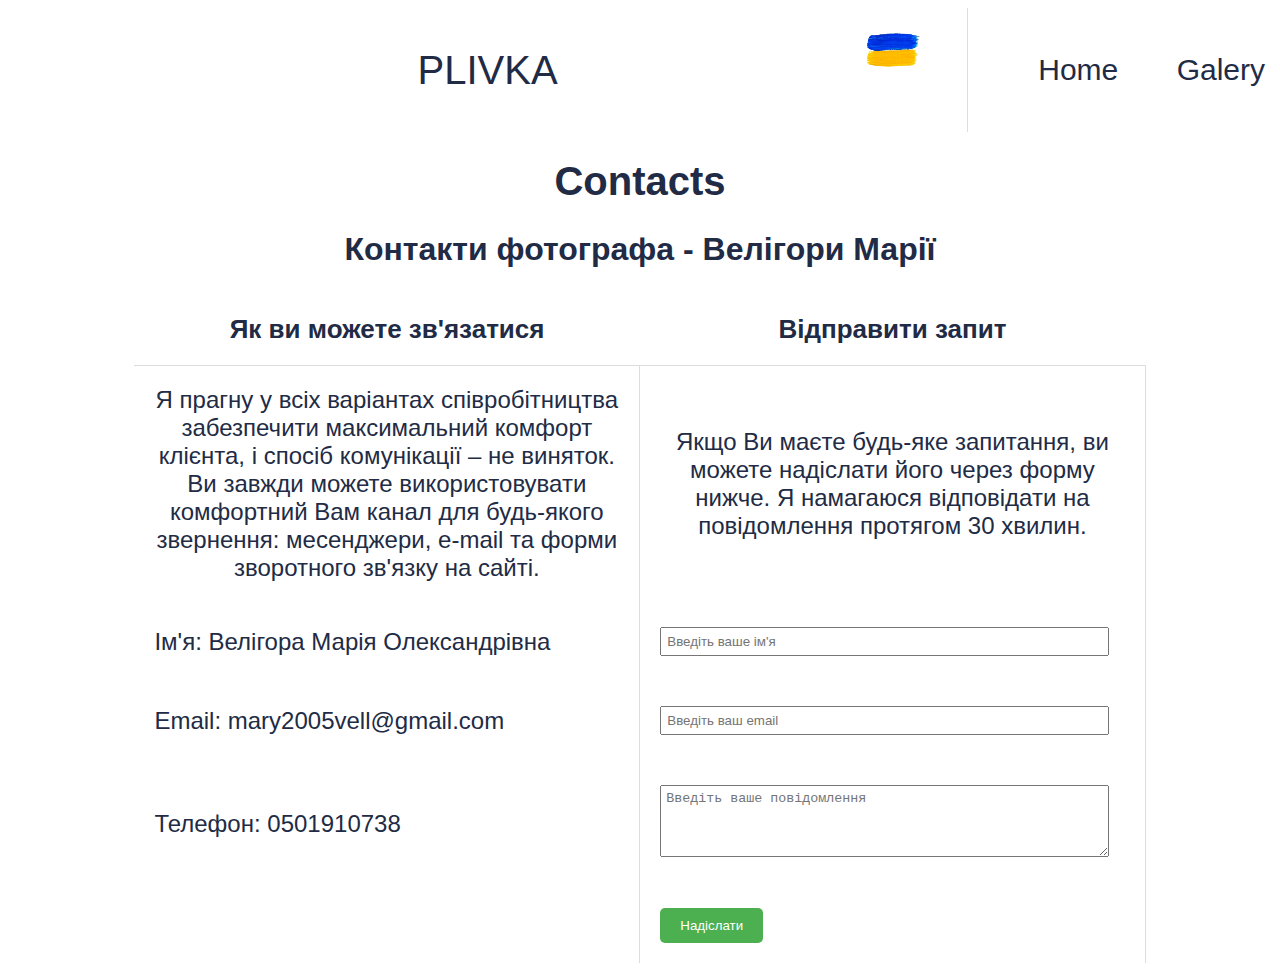
==== contacts.html @ 0d94d105 "first commit" ====
<!DOCTYPE html>
<html lang="en">
<head>
    <meta charset="UTF-8">
    <title>Contacts</title>
    <link rel="stylesheet" type="text/css" href="contacts_style.css">
</head>
<body>
<table class="Navigation__Container">
    <tr>
        <td class="Logo" width="200px">
            <a href="index_block.html">
                <div class="Logo__name">PLIVKA</div>
                <img class="Logo_Image" src="ukr-flag.png" width="60px" height="40px">
            </a>
        </td>
        <td class="navigation">
            <a href="index_block.html">Home</a>
            <a href="portfolio.html">Galery</a>
            <a href="about.html">About</a>
            <a href="contacts.html">Contacts</a>
            <a href="location.html">Location</a>
        </td>
    </tr>
</table>
<h1>Contacts</h1>
<div class="table_container">
<h2>Контакти фотографа - Велігори Марії</h2>
    <table>
        <tr>
            <th class="text_center">Як ви можете зв'язатися</th>
            <th class="text_center">Відправити запит</th>
        </tr>
        <tr>
            <td class="text_center">
                Я прагну у всіх варіантах співробітництва забезпечити максимальний комфорт клієнта, і спосіб комунікації – не виняток. Ви завжди можете використовувати комфортний Вам канал для будь-якого звернення: месенджери, e-mail та форми зворотного зв'язку на сайті.
            </td>
            <td class="text_center">
                Якщо Ви маєте будь-яке запитання, ви можете надіслати його через форму нижче. Я намагаюся відповідати на повідомлення протягом 30 хвилин.
            </td>
        </tr>
        <tr>
            <td>Ім'я: Велігора Марія Олександрівна</td>
            <td><input type="text" name="name" placeholder="Введіть ваше ім'я" required></td>
        </tr>
        <tr>
            <td>Email: mary2005vell@gmail.com</td>
            <td><input type="text" name="email" placeholder="Введіть ваш email" required></td>
        </tr>
        <tr>
            <td>Телефон: 0501910738</td>
            <td><textarea name="message" placeholder="Введіть ваше повідомлення" rows="4" required></textarea></td>
        </tr>
        <tr>
            <td></td>
            <td colspan="2"><input type="submit" value="Надіслати"></td>
        </tr>
        </tr>
    </table>
</div>
</body>
</html>
---- contacts_style.css ----
h1{
    font-size: 40px;
    color: #222B45;
    font-family: Montserrat, sans-serif;
    text-align: center;
}

h2 {
    font-size: 32px;
    color: #222B45;
    font-family: Montserrat, sans-serif;
    text-align: center;
}

.table_container{
    margin: 0 auto;
    width: 80%;
}

table {
    width: 100%;
    border-collapse: collapse;
}
th, td {
    font-size: 26px;
    color: #222B45;
    font-family: Montserrat, sans-serif;
    padding: 20px;
    text-align: left;
    width: 50%;
}
th {
    border-bottom: 1px solid #ddd;
}
td {
    font-size: 24px;
    border-right: 1px solid #ddd;
}

input[type="text"], textarea {
    width: calc(100% - 16px); /* Adjust width to fit inside table cells */
    padding: 5px;
    margin: 5px 0;
    box-sizing: border-box; /* Include padding and border in element's total width and height */
}

input[type="submit"] {
    background-color: #4CAF50;
    color: white;
    padding: 10px 20px;
    border: none;
    cursor: pointer;
    border-radius: 5px;
}

.text_center {
    text-align: center;
}


*{
    text-decoration: none;
    color: #222B45;
}

.Navigation__Container {
    height: 84px;
    width: 1920px;
    margin-right: auto;
    margin-left: auto;
    background-color: #FFF;
}

.Logo {
    height: 84px;
    width: 200px;
    text-align: center;
    vertical-align: middle;
    cursor: pointer;
}

.Logo__name {
    font-size: 40px;
    position: relative;
}

.Logo_Image {
    position: absolute;
    top: 30px;
    left: 864px;
}

.navigation {
    height: 84px;
    font-size: 30px;
    font-style: normal;
}

.navigation a {
    cursor: pointer;
    font-family: Montserrat, sans-serif;
    text-decoration: none;
    color: #222B45;
    margin-left: 50px;
}

.navigation a:hover {
    font-weight: 600;
}

.Main {
    display: flex;
    flex-direction: column;
}
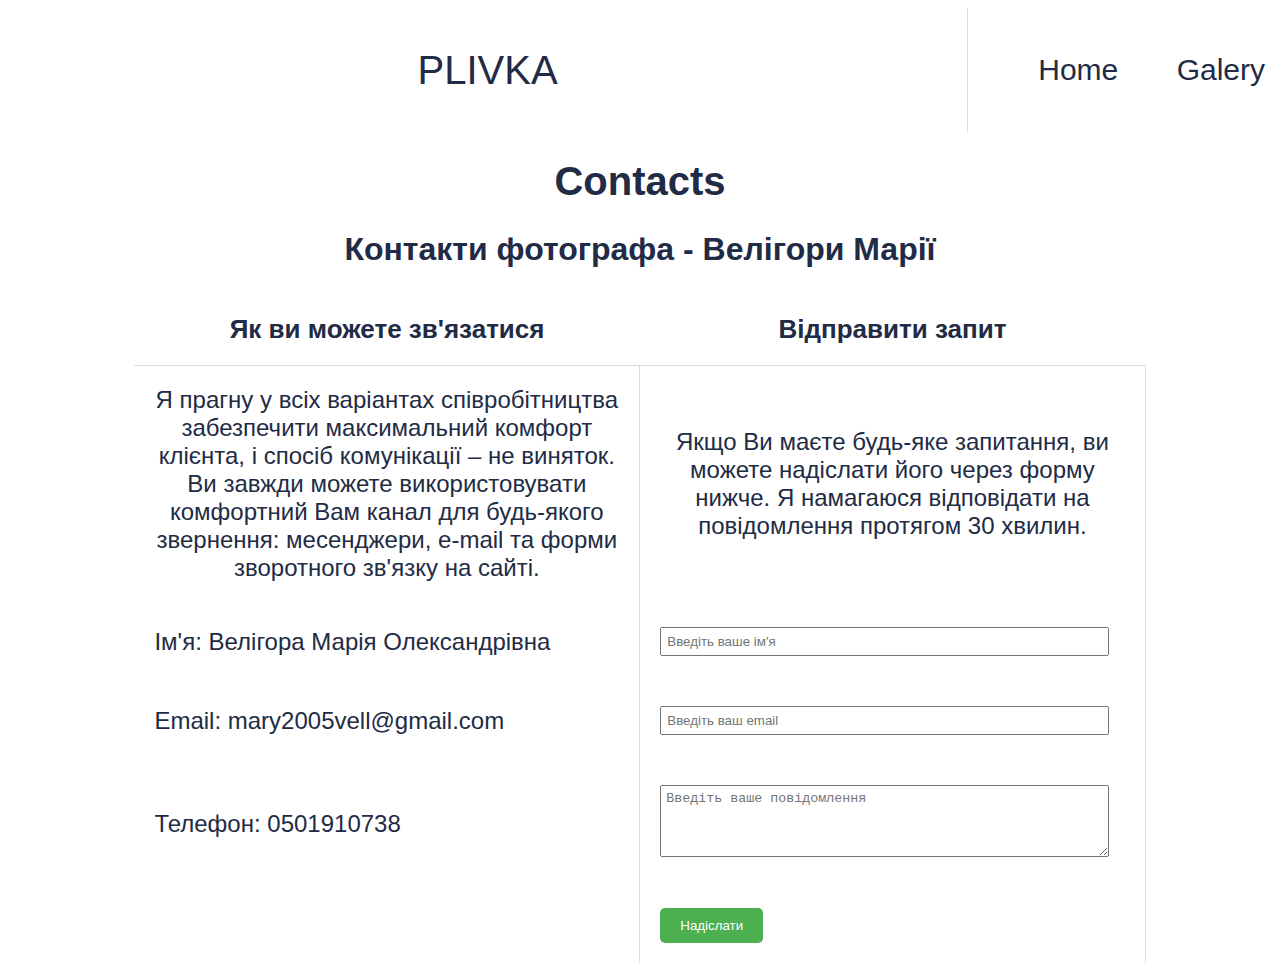
==== commit 8835b2aa: "thihd commit" ====
--- a/contacts.html
+++ b/contacts.html
@@ -9,13 +9,12 @@
 <table class="Navigation__Container">
     <tr>
         <td class="Logo" width="200px">
-            <a href="index_block.html">
+            <a href="index.html">
                 <div class="Logo__name">PLIVKA</div>
-                <img class="Logo_Image" src="ukr-flag.png" width="60px" height="40px">
             </a>
         </td>
         <td class="navigation">
-            <a href="index_block.html">Home</a>
+            <a href="index.html">Home</a>
             <a href="portfolio.html">Galery</a>
             <a href="about.html">About</a>
             <a href="contacts.html">Contacts</a>
